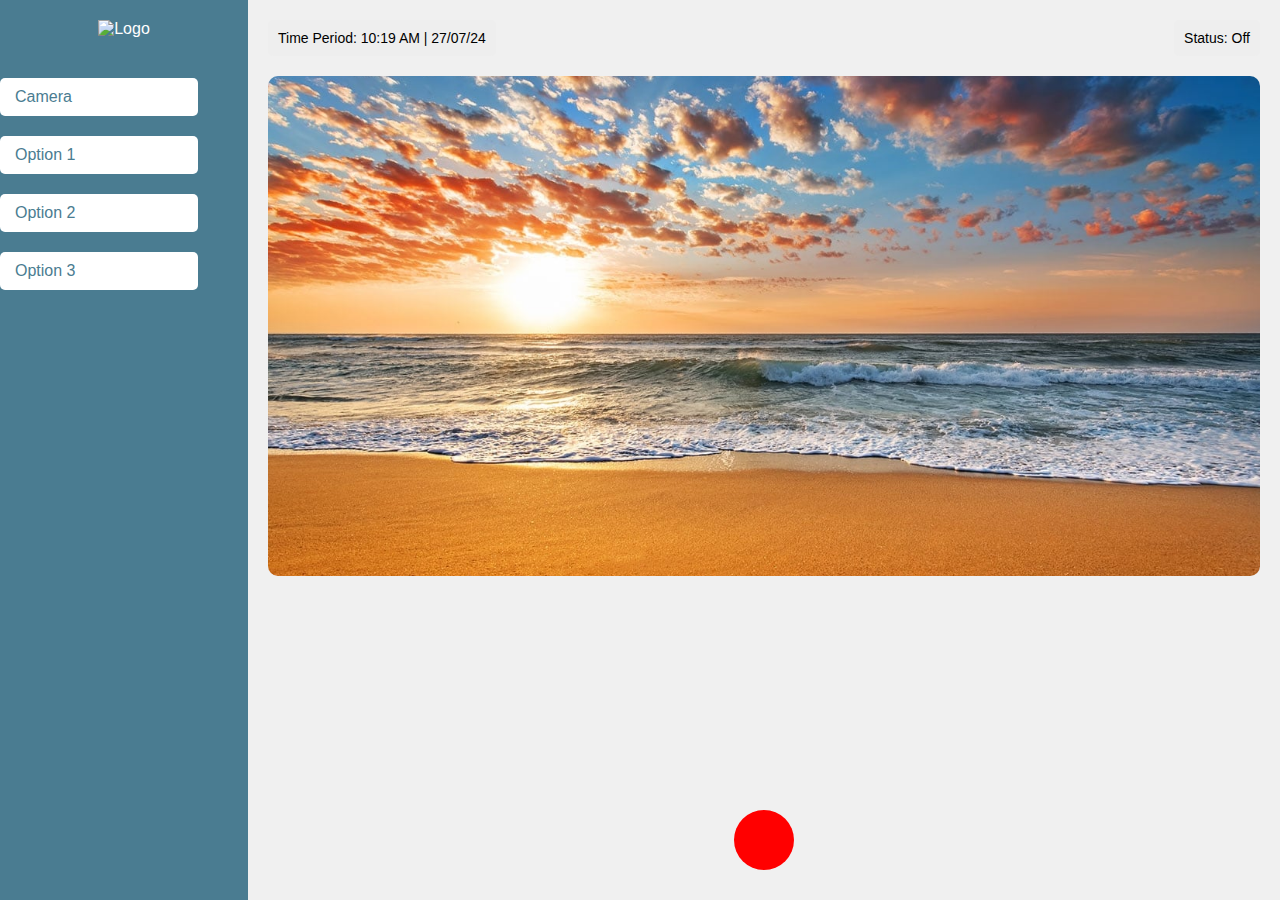
==== index.html @ 3e156d89 "first commit" ====
<!DOCTYPE html>
<html lang="en">
<head>
    <meta charset="UTF-8">
    <meta name="viewport" content="width=device-width, initial-scale=1.0">
    <title>Sitcam Project</title>
    <link rel="stylesheet" href="style.css">
</head>
<body>
    <div class="container">
        <div class="sidebar">
            <div class="logo">
                <img src="your-logo.png" alt="Logo"> <!-- ใส่โลโก้ของมึง -->
            </div>
            <div class="menu">
                <button class="menu-button">Camera</button>
                <button class="menu-button">Option 1</button>
                <button class="menu-button">Option 2</button>
                <button class="menu-button">Option 3</button>
            </div>
        </div>
        <div class="main-content">
            <div class="header">
                <div class="time-status">
                    <span>Time Period: 10:19 AM | 27/07/24</span>
                </div>
                <div class="status">
                    <span>Status: Off</span>
                </div>
            </div>
            <div class="camera-view">
                <!-- ใส่รูปภาพที่ต้องการ -->
                <img src="sea.jpg" alt="Camera View"> <!-- ใส่รูปภาพของมึงนะ -->
            </div>
            <button class="record-button"></button>
        </div>
    </div>
    <script src="./flow.js"></script>
</body>
</html>
---- style.css ----
body {
    margin: 0;
    padding: 0;
    font-family: Arial, sans-serif;
    background-color: #f0f0f0;
}

.container {
    display: flex;
    height: 100vh;
}

.sidebar {
    width: 20%;
    background-color: #4a7c91;
    display: flex;
    flex-direction: column;
    align-items: center;
    padding-top: 20px;
    color: white;
}

.logo {
    margin-bottom: 30px;
}

.menu-button {
    width: 80%;
    padding: 10px;
    margin: 10px 0;
    background-color: white;
    color: #4a7c91;
    border: none;
    cursor: pointer;
    text-align: left;
    padding-left: 15px;
    border-radius: 5px;
    font-size: 16px;
}

.menu-button:hover {
    background-color: #d3e1e5;
}

.main-content {
    width: 80%;
    padding: 20px;
    position: relative;
}

.header {
    display: flex;
    justify-content: space-between;
    align-items: center;
    margin-bottom: 20px;
}

.time-status, .status {
    background-color: #eee;
    padding: 10px;
    border-radius: 5px;
    font-size: 14px;
}

.camera-view {
    width: 100%;
    height: 500px;
    background-color: black;
    display: flex;
    justify-content: center;
    align-items: center;
    border-radius: 10px;
    overflow: hidden;
    position: relative;
}

.camera-view img {
    max-width: 100%;
    height: auto;
}

.record-button {
    position: absolute;
    bottom: 30px;
    right: 50%;
    transform: translateX(50%);
    width: 60px;
    height: 60px;
    background-color: red;
    border: none;
    border-radius: 50%;
    cursor: pointer;
}
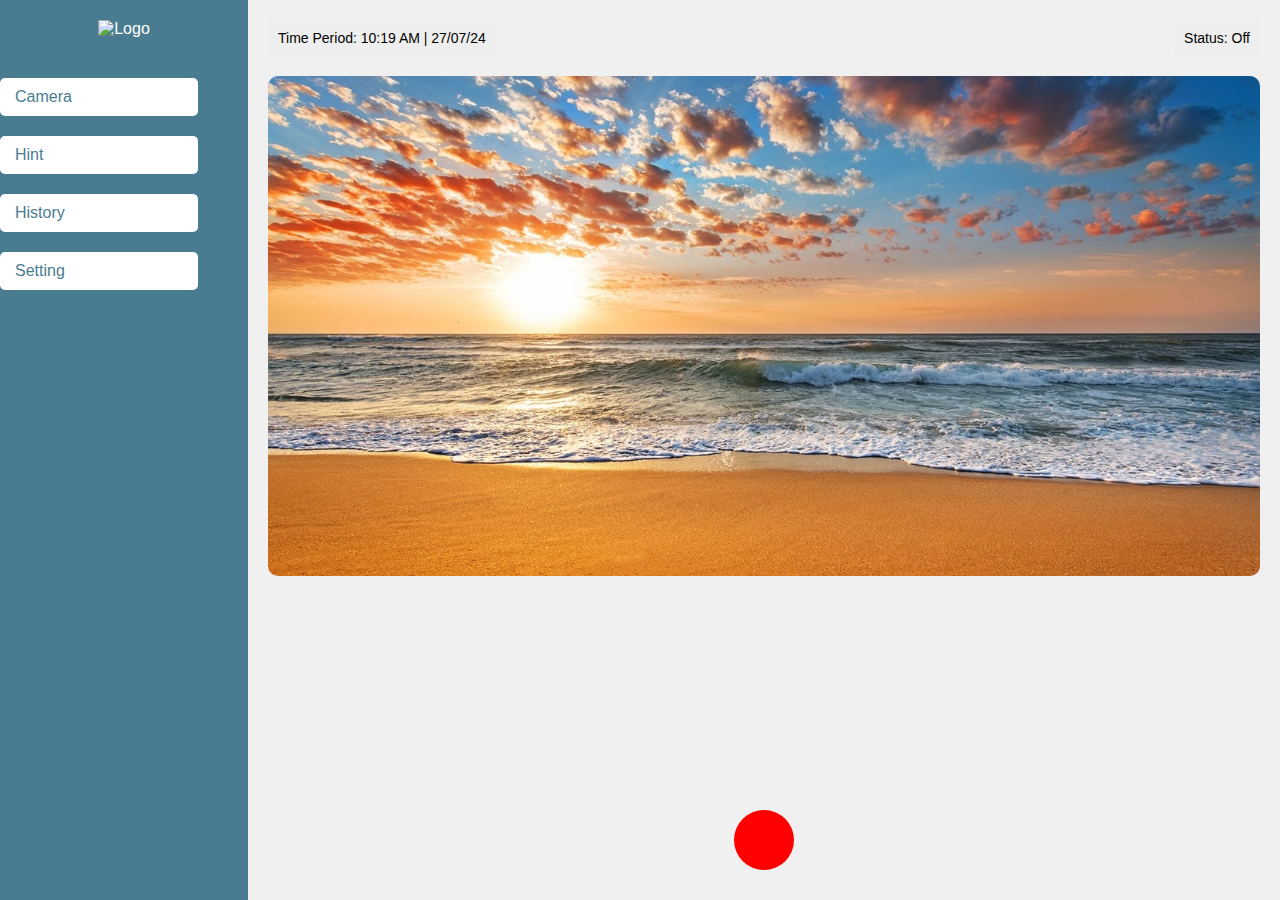
==== commit ddbb385b: "change class  menuItem" ====
--- a/index.html
+++ b/index.html
@@ -14,9 +14,9 @@
             </div>
             <div class="menu">
                 <button class="menu-button">Camera</button>
-                <button class="menu-button">Option 1</button>
-                <button class="menu-button">Option 2</button>
-                <button class="menu-button">Option 3</button>
+                <button class="menu-button">Hint</button>
+                <button class="menu-button">History</button>
+                <button class="menu-button">Setting</button>
             </div>
         </div>
         <div class="main-content">
